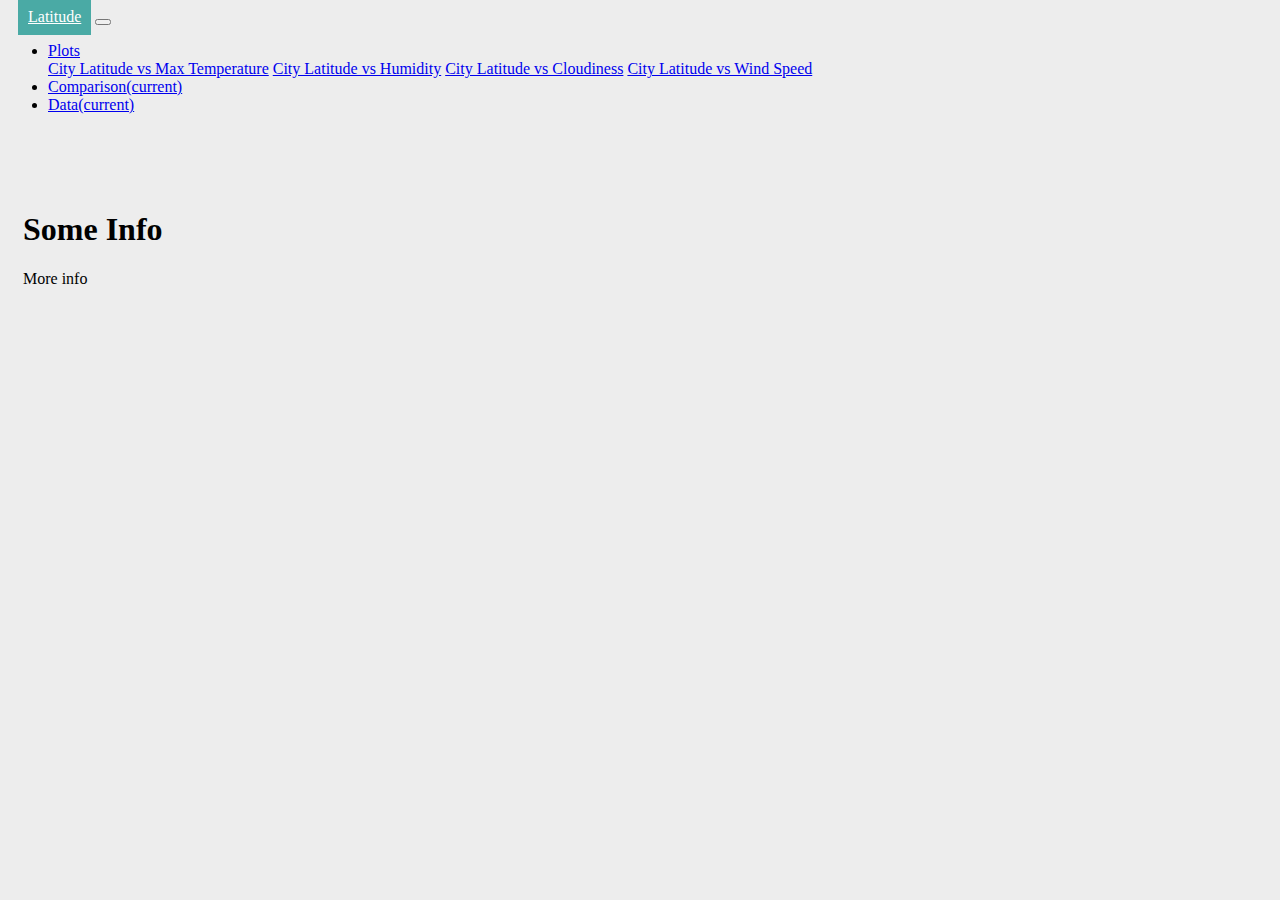
==== index.html @ 0bc96590 "Initial commit" ====
<!DOCTYPE html>
<html lang="en">
<!-- Using Bootstrap v4.6 https://getbootstrap.com/docs/4.6/examples/ -->

<head>
  <!-- Required meta tags -->
  <meta charset="utf-8">
  <meta name="description" content="">
  <meta name="author" content="Sebastian Echeverry">

  <!-- Responsive meta tag -->
  <meta name="viewport" content="width=device-width, initial-scale=1, shrink-to-fit=no">

  <!-- Bootstrap CSS -->
  <link rel="stylesheet" href="https://cdn.jsdelivr.net/npm/bootstrap@4.6.0/dist/css/bootstrap.min.css"
    integrity="sha384-B0vP5xmATw1+K9KRQjQERJvTumQW0nPEzvF6L/Z6nronJ3oUOFUFpCjEUQouq2+l" crossorigin="anonymous">

  <!-- Custom styles for this template -->
  <link href="Assets/style.css" rel="stylesheet">

  <!-- Page Title -->
  <title>Weather Data</title>

</head>

<body class="d-flex flex-column h-100">

  <header>
    <!-- Fixed navbar -->
    <nav class="navbar navbar-expand-md navbar-light fixed-top bg-light">
      <a class="navbar-brand" href="#">Latitude</a>
      <button class="navbar-toggler" type="button" data-toggle="collapse" data-target="#navbarCollapse"
        aria-controls="navbarCollapse" aria-expanded="false" aria-label="Toggle navigation">
        <span class="navbar-toggler-icon"></span>
      </button>
      <!-- Hamburger Collapse -->
      <div class="collapse navbar-collapse content-md-auto" id="navbarCollapse">
        <ul class="navbar-nav ml-auto">
          <li class="nav-item dropdown">
            <a class="nav-link dropdown-toggle" href="#" id="dropdown" data-toggle="dropdown" aria-haspopup="true"
              aria-expanded="false">Plots</a>
            <div class="dropdown-menu dropdown-menu-right" aria-labelledby="dropdown">
              <a class="dropdown-item" href="#">City Latitude vs Max Temperature</a>
              <a class="dropdown-item" href="#">City Latitude vs Humidity</a>
              <a class="dropdown-item" href="#">City Latitude vs Cloudiness</a>
              <a class="dropdown-item" href="#">City Latitude vs Wind Speed</a>
            </div>
          </li>
          <li class="nav-item">
            <a class="nav-link" href="#">Comparison<span class="sr-only">(current)</span></a>
          </li>
          <li class="nav-item">
            <a class="nav-link" href="#">Data<span class="sr-only">(current)</span></a>
          </li>
        </ul>
      </div>
    </nav>
  </header>

  <!-- Begin page content -->
  <main role="main" class="flex-shrink-0">
    <div class="container">
      <h1 class="mt-5">Some Info</h1>
      <p class="lead">More info</p>
    </div>
  </main>
  
  <!-- Footer -->
  <footer class="footer mt-auto py-1 fixed-bottom">
  </footer>

  <!-- jQuery and Bootstrap Bundle (includes Popper) -->
  <script src="https://code.jquery.com/jquery-3.5.1.slim.min.js"
    integrity="sha384-DfXdz2htPH0lsSSs5nCTpuj/zy4C+OGpamoFVy38MVBnE+IbbVYUew+OrCXaRkfj"
    crossorigin="anonymous"></script>
  <script src="https://cdn.jsdelivr.net/npm/bootstrap@4.6.0/dist/js/bootstrap.bundle.min.js"
    integrity="sha384-Piv4xVNRyMGpqkS2by6br4gNJ7DXjqk09RmUpJ8jgGtD7zP9yug3goQfGII0yAns"
    crossorigin="anonymous"></script>

</body>

</html>
---- Assets/style.css ----
body {
	background-color: #ededed;
}

.navbar {
	padding: 0;
	width: 100%;
}

.navbar-light .navbar-brand {
	color: white;
}

.navbar-brand {
	background-color: #4aaaa5;
	padding: 10px;
	margin-left: 10px;
}

.nav-item {
	margin-right: 10px;
}

.navbar-collapse {
	margin-right: 10px;
}

main>.container {
	padding: 60px 15px 0;
}

.footer {
	background-color: #4aaaa5;
}
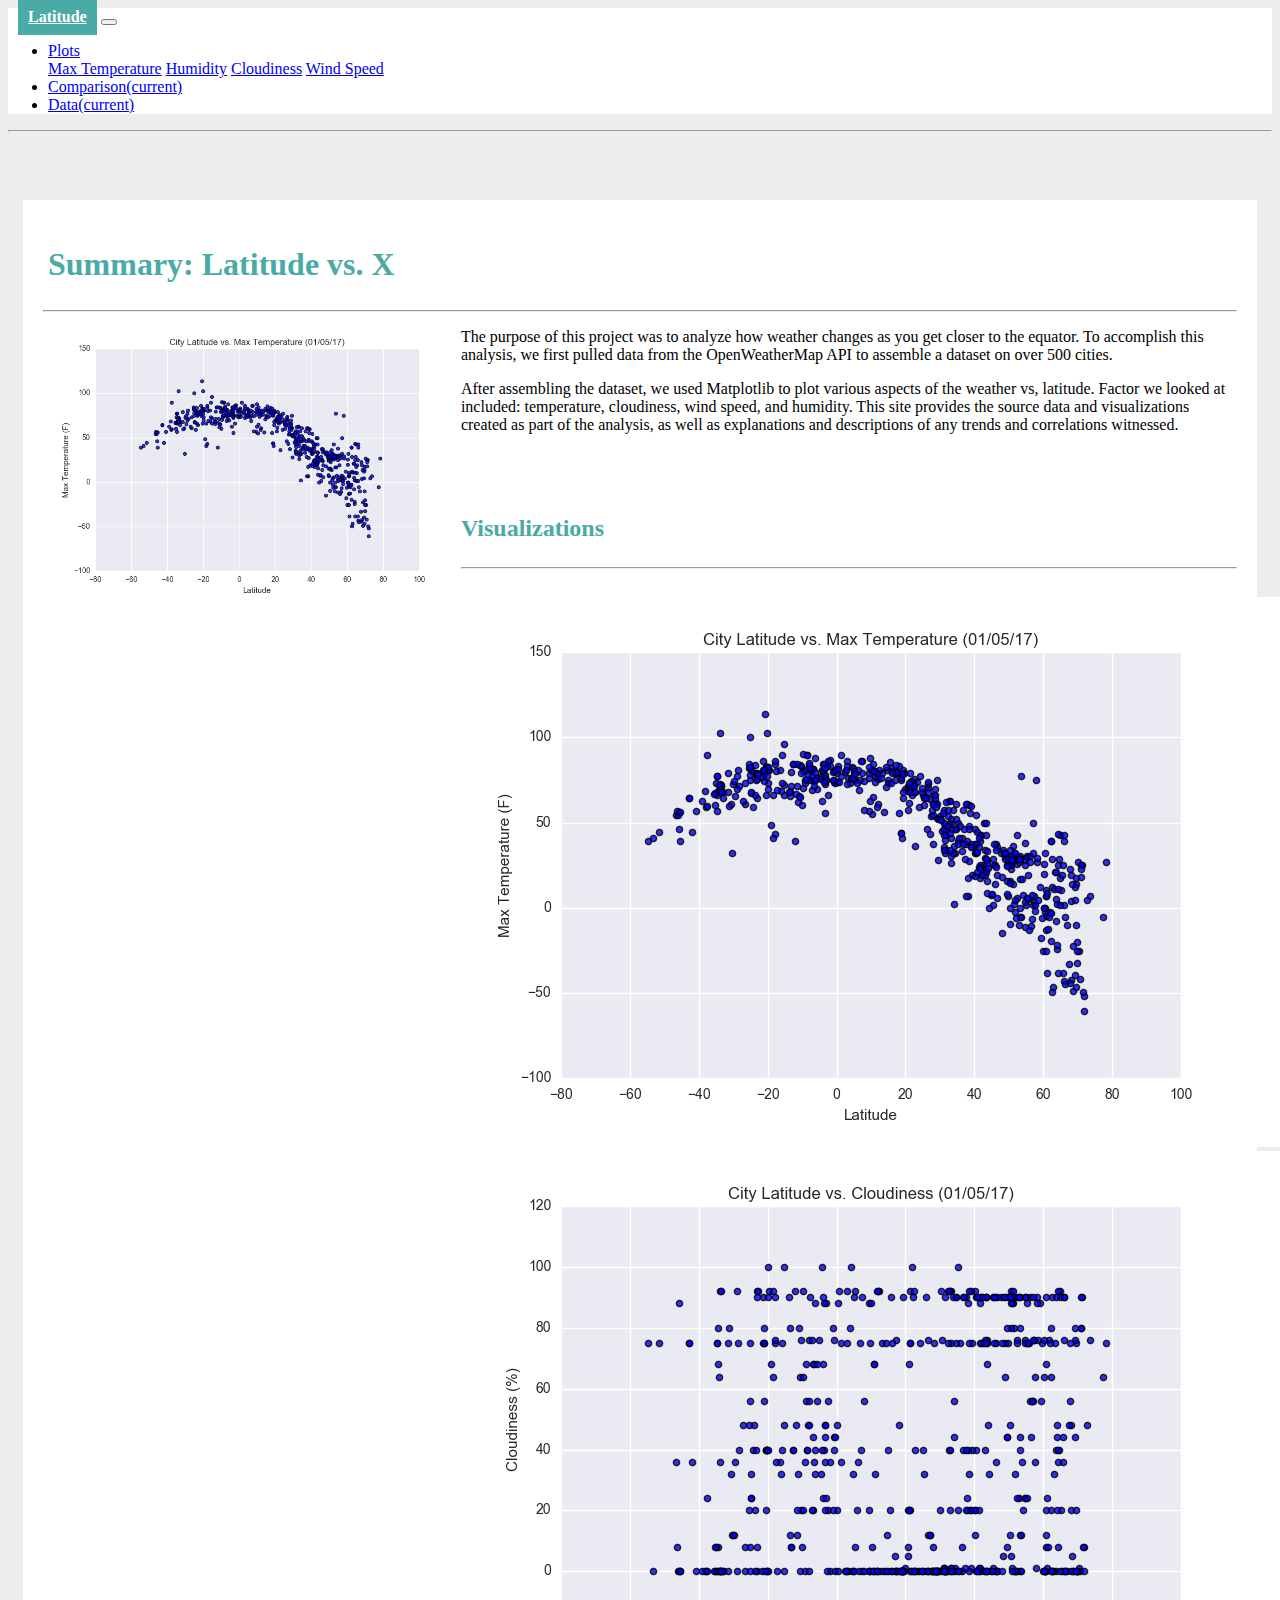
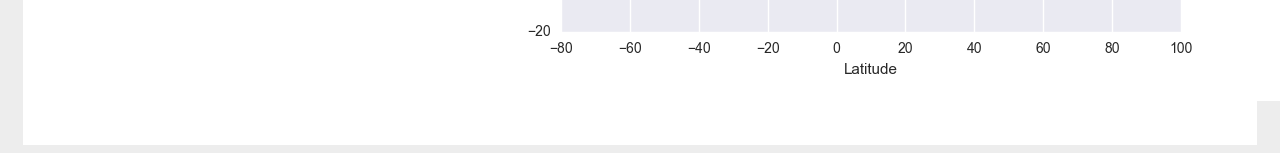
==== commit de7003e9: "landing page done" ====
--- a/index.html
+++ b/index.html
@@ -27,8 +27,8 @@
 
   <header>
     <!-- Fixed navbar -->
-    <nav class="navbar navbar-expand-md navbar-light fixed-top bg-light">
-      <a class="navbar-brand" href="#">Latitude</a>
+    <nav class="navbar navbar-expand-md navbar-light fixed-top">
+      <a class="navbar-brand" href="index.html">Latitude</a>
       <button class="navbar-toggler" type="button" data-toggle="collapse" data-target="#navbarCollapse"
         aria-controls="navbarCollapse" aria-expanded="false" aria-label="Toggle navigation">
         <span class="navbar-toggler-icon"></span>
@@ -40,17 +40,17 @@
             <a class="nav-link dropdown-toggle" href="#" id="dropdown" data-toggle="dropdown" aria-haspopup="true"
               aria-expanded="false">Plots</a>
             <div class="dropdown-menu dropdown-menu-right" aria-labelledby="dropdown">
-              <a class="dropdown-item" href="#">City Latitude vs Max Temperature</a>
-              <a class="dropdown-item" href="#">City Latitude vs Humidity</a>
-              <a class="dropdown-item" href="#">City Latitude vs Cloudiness</a>
-              <a class="dropdown-item" href="#">City Latitude vs Wind Speed</a>
+              <a class="dropdown-item" href="max_temp.html">Max Temperature</a>
+              <a class="dropdown-item" href="humidity.html">Humidity</a>
+              <a class="dropdown-item" href="cloudiness.html">Cloudiness</a>
+              <a class="dropdown-item" href="wind_speed.html">Wind Speed</a>
             </div>
           </li>
           <li class="nav-item">
-            <a class="nav-link" href="#">Comparison<span class="sr-only">(current)</span></a>
+            <a class="nav-link" href="comparison.html">Comparison<span class="sr-only">(current)</span></a>
           </li>
           <li class="nav-item">
-            <a class="nav-link" href="#">Data<span class="sr-only">(current)</span></a>
+            <a class="nav-link" href="data.html">Data<span class="sr-only">(current)</span></a>
           </li>
         </ul>
       </div>
@@ -59,12 +59,68 @@
 
   <!-- Begin page content -->
   <main role="main" class="flex-shrink-0">
+    <hr>
     <div class="container">
-      <h1 class="mt-5">Some Info</h1>
-      <p class="lead">More info</p>
+      <div class="row">
+        <div class="col-lg-8 col-md-8 col-sm-12 ">
+          <div class="container">
+            <h1>Summary: Latitude vs. X</h1>
+            <hr>
+            <a href="max_temp.html"><img src="Assets/images/Fig1.png" class="main-image"
+                alt="Latitude vs Max Temperature"></a>
+            <p>The purpose of this project was to analyze how weather changes as you get closer to the equator. To
+              accomplish this analysis, we first pulled data from the OpenWeatherMap API to assemble a dataset on over
+              500
+              cities.</p>
+            <p>After assembling the dataset, we used Matplotlib to plot various aspects of the weather vs, latitude.
+              Factor
+              we looked at included: temperature, cloudiness, wind speed, and humidity. This site provides the source
+              data
+              and visualizations created as part of the analysis, as well as explanations and descriptions of any trends
+              and
+              correlations witnessed.</p>
+          </div>
+        </div>
+
+        <div class="h-100"></div>
+
+        <div class="col-lg-4 col-md-4 col-sm-12">
+          <div class="container">
+            <h2>Visualizations</h2>
+            <hr>
+            <div class="container">
+              <div class="row visualizations-row">
+
+                <div class="col">
+                  <a href="max_temp.html"> <img src="Assets/images/Fig1.png" class="img-fluid"
+                      alt="Latitude vs Max Temperature"> </a>
+                </div>
+
+                <div class="col">
+                  <a href="humidity.html"> <img src="Assets/images/Fig2.png" class="img-fluid"
+                      alt="Latitude vs Humidity">
+                  </a>
+                </div>
+
+                <div class="col">
+                  <a href="cloudiness.html"> <img src="Assets/images/Fig3.png" class="img-fluid"
+                      alt="Latitude vs Temperature"> </a>
+
+                </div>
+                <div class="col">
+                  <a href="wind_speed.html"> <img src="Assets/images/Fig4.png" class="img-fluid"
+                      alt="Latitude vs Wind Speed"> </a>
+                </div>
+
+              </div>
+            </div>
+          </div>
+        </div>
+
+      </div>
     </div>
   </main>
-  
+
   <!-- Footer -->
   <footer class="footer mt-auto py-1 fixed-bottom">
   </footer>
--- a/Assets/style.css
+++ b/Assets/style.css
@@ -1,28 +1,44 @@
+:root {
+	--green: #4aaaa5;
+	--gray: #ededed;
+	--white: #ffffff;
+}
+
 body {
-	background-color: #ededed;
+	background-color: var(--gray);
+	font-family: Georgia, 'Times New Roman', Times, serif;
+}
+
+
+h1 {
+	color: var(--green);
+	font-size: 2em;
+	font-weight: bolder;
+	padding: 5px;
+}
+
+h2 {
+	color: var(--green);
+	font-size: 1.5em;
+	font-weight: bolder;
+	padding: 5px;
 }
 
 .navbar {
 	padding: 0;
+	background-color: var(--white);
 	width: 100%;
 }
 
 .navbar-light .navbar-brand {
-	color: white;
+	color: var(--white);
 }
 
 .navbar-brand {
-	background-color: #4aaaa5;
+	background-color: var(--green);
 	padding: 10px;
 	margin-left: 10px;
-}
-
-.nav-item {
-	margin-right: 10px;
-}
-
-.navbar-collapse {
-	margin-right: 10px;
+	font-weight: bolder;
 }
 
 main>.container {
@@ -30,5 +46,54 @@
 }
 
 .footer {
-	background-color: #4aaaa5;
+	background-color: var(--green);
+}
+
+.main-image {
+	width: 35%;
+	float: left;
+}
+
+.container {
+	padding: 20px;
+}
+
+.col-sm-12>.container {
+	background-color: var(--white);
+}
+
+.visualizations-row {
+	display: grid;
+	grid-template-columns: repeat(2, 1fr);
+}
+
+/* For mobile phones: */
+
+@media only screen and (max-width: 768px) {
+	body {
+		background-color: var(--white);
+	}
+	.navbar {
+		background-color: var(--green);
+	}
+	/* First level buttons on the nav bar */
+	.nav-link {
+		background-color: var(--white);
+		text-indent: 20px;
+	}
+	/* The toggle button */
+	.dropdown-toggle {
+		background-color: var(--gray);
+	}
+	/* Second level buttons on the nav bar */
+	.dropdown-item {
+		background-color: var(--white);
+	}
+	/* part of the background to the 2nd level buttons*/
+	.show {
+		background-color: var(--white);
+	}
+	.visualizations-row {
+		grid-template-columns: repeat(4, 1fr);
+	}
 }